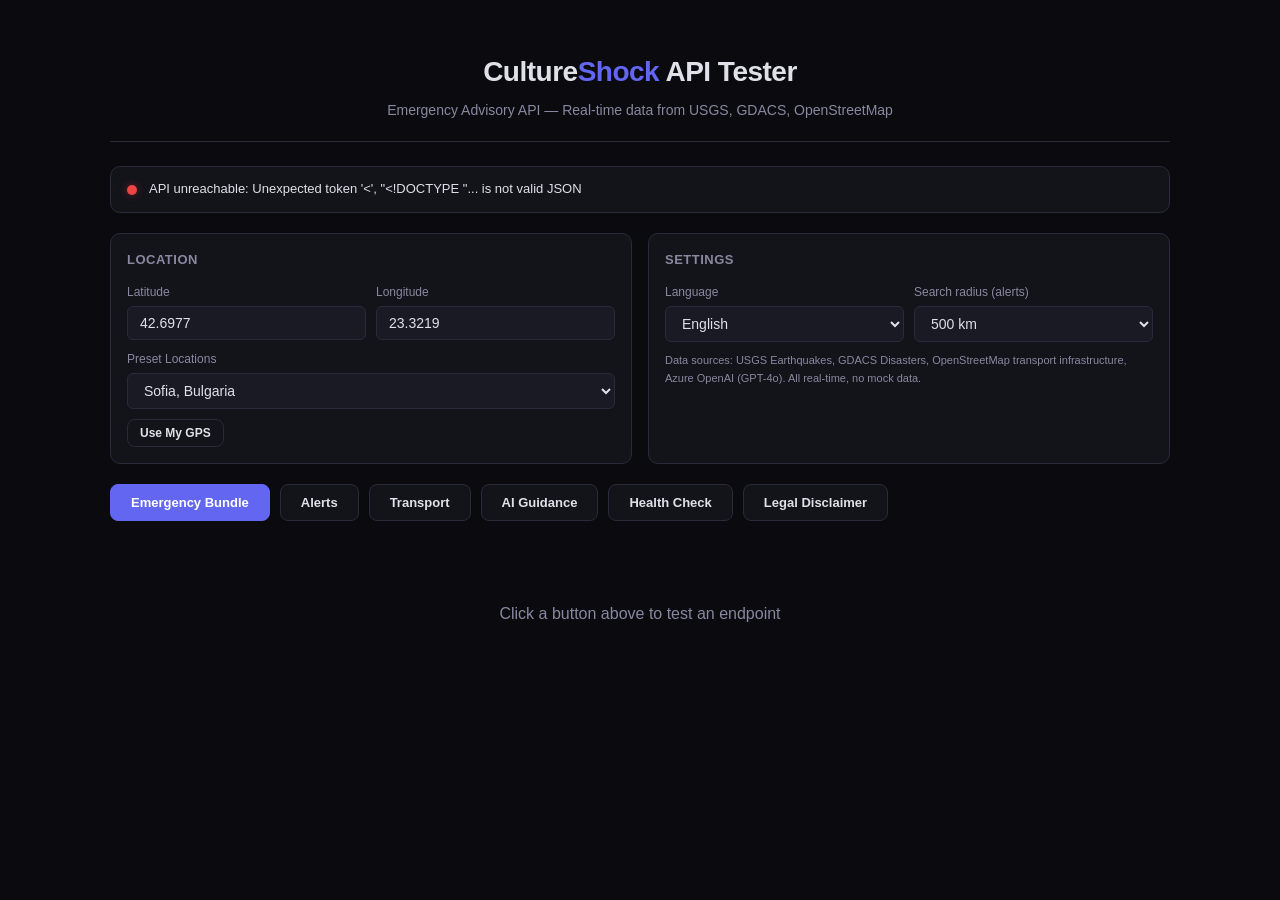
==== src/backend/app/static/index.html @ 13f638d7 "feat: add multi-source real alerts, serve frontend, increase radius New real data sources (all free," ====
<!DOCTYPE html>
<html lang="en">
<head>
<meta charset="UTF-8">
<meta name="viewport" content="width=device-width, initial-scale=1.0">
<title>CultureShock API Tester</title>
<style>
  :root {
    --bg: #0a0a0f;
    --surface: #13131a;
    --surface2: #1a1a25;
    --border: #2a2a3a;
    --text: #e0e0e8;
    --muted: #8888a0;
    --accent: #6366f1;
    --accent-hover: #818cf8;
    --danger: #ef4444;
    --warning: #f59e0b;
    --success: #22c55e;
    --info: #3b82f6;
  }
  * { margin: 0; padding: 0; box-sizing: border-box; }
  body {
    font-family: 'Inter', -apple-system, BlinkMacSystemFont, 'Segoe UI', sans-serif;
    background: var(--bg);
    color: var(--text);
    min-height: 100vh;
    line-height: 1.6;
  }
  .container { max-width: 1100px; margin: 0 auto; padding: 20px; }
  
  header {
    text-align: center;
    padding: 30px 0 20px;
    border-bottom: 1px solid var(--border);
    margin-bottom: 24px;
  }
  header h1 { font-size: 28px; font-weight: 700; letter-spacing: -0.5px; }
  header h1 span { color: var(--accent); }
  header p { color: var(--muted); font-size: 14px; margin-top: 4px; }
  
  .status-bar {
    display: flex;
    align-items: center;
    gap: 12px;
    padding: 12px 16px;
    background: var(--surface);
    border: 1px solid var(--border);
    border-radius: 10px;
    margin-bottom: 20px;
    font-size: 13px;
  }
  .status-dot {
    width: 10px; height: 10px; border-radius: 50%;
    background: var(--muted);
    flex-shrink: 0;
  }
  .status-dot.ok { background: var(--success); box-shadow: 0 0 8px #22c55e66; }
  .status-dot.err { background: var(--danger); box-shadow: 0 0 8px #ef444466; }
  .status-text { flex: 1; }
  .status-label { color: var(--muted); }
  
  .controls {
    display: grid;
    grid-template-columns: 1fr 1fr;
    gap: 16px;
    margin-bottom: 20px;
  }
  .control-group {
    background: var(--surface);
    border: 1px solid var(--border);
    border-radius: 10px;
    padding: 16px;
  }
  .control-group h3 {
    font-size: 13px;
    font-weight: 600;
    color: var(--muted);
    text-transform: uppercase;
    letter-spacing: 0.5px;
    margin-bottom: 12px;
  }
  .control-row {
    display: flex;
    gap: 10px;
    margin-bottom: 10px;
  }
  .control-row:last-child { margin-bottom: 0; }
  
  label { display: block; font-size: 12px; color: var(--muted); margin-bottom: 4px; }
  input, textarea, select {
    width: 100%;
    padding: 8px 12px;
    background: var(--surface2);
    border: 1px solid var(--border);
    border-radius: 6px;
    color: var(--text);
    font-size: 14px;
    font-family: inherit;
    transition: border-color 0.2s;
  }
  input:focus, textarea:focus, select:focus {
    outline: none;
    border-color: var(--accent);
  }
  textarea { resize: vertical; min-height: 60px; }
  
  .field { flex: 1; }
  
  .actions {
    display: flex;
    gap: 10px;
    flex-wrap: wrap;
    margin-bottom: 20px;
  }
  button {
    padding: 10px 20px;
    border: 1px solid var(--border);
    border-radius: 8px;
    background: var(--surface);
    color: var(--text);
    font-size: 13px;
    font-weight: 600;
    cursor: pointer;
    transition: all 0.2s;
    font-family: inherit;
  }
  button:hover { border-color: var(--accent); color: var(--accent); }
  button:active { transform: scale(0.98); }
  button.primary {
    background: var(--accent);
    border-color: var(--accent);
    color: white;
  }
  button.primary:hover { background: var(--accent-hover); }
  button:disabled { opacity: 0.5; cursor: not-allowed; }
  
  .results {
    display: grid;
    gap: 16px;
  }
  .result-card {
    background: var(--surface);
    border: 1px solid var(--border);
    border-radius: 10px;
    overflow: hidden;
  }
  .result-header {
    display: flex;
    justify-content: space-between;
    align-items: center;
    padding: 12px 16px;
    background: var(--surface2);
    border-bottom: 1px solid var(--border);
    font-size: 13px;
    font-weight: 600;
  }
  .result-meta { color: var(--muted); font-weight: 400; font-size: 12px; }
  .result-body { padding: 16px; }
  
  .threat-badge {
    display: inline-block;
    padding: 2px 10px;
    border-radius: 20px;
    font-size: 12px;
    font-weight: 700;
    text-transform: uppercase;
    letter-spacing: 0.5px;
  }
  .threat-critical { background: #ef444433; color: var(--danger); border: 1px solid #ef444466; }
  .threat-high { background: #f59e0b33; color: var(--warning); border: 1px solid #f59e0b66; }
  .threat-medium { background: #3b82f633; color: var(--info); border: 1px solid #3b82f666; }
  .threat-low { background: #22c55e33; color: var(--success); border: 1px solid #22c55e66; }
  .threat-none { background: #88888833; color: var(--muted); border: 1px solid #88888866; }
  
  .advisory-text {
    padding: 12px 16px;
    background: var(--surface2);
    border-radius: 8px;
    border-left: 3px solid var(--accent);
    margin: 10px 0;
    font-size: 14px;
    line-height: 1.7;
  }
  .steps-list {
    list-style: none;
    counter-reset: step;
  }
  .steps-list li {
    counter-increment: step;
    padding: 8px 0 8px 36px;
    position: relative;
    font-size: 14px;
    border-bottom: 1px solid var(--border);
  }
  .steps-list li:last-child { border-bottom: none; }
  .steps-list li::before {
    content: counter(step);
    position: absolute;
    left: 0;
    width: 24px; height: 24px;
    background: var(--accent);
    color: white;
    border-radius: 50%;
    display: flex;
    align-items: center;
    justify-content: center;
    font-size: 12px;
    font-weight: 700;
  }
  
  .disclaimer-box {
    margin-top: 12px;
    padding: 10px 14px;
    background: #f59e0b11;
    border: 1px solid #f59e0b33;
    border-radius: 6px;
    font-size: 11px;
    color: var(--warning);
    line-height: 1.5;
  }
  
  .json-view {
    background: var(--surface2);
    border-radius: 6px;
    padding: 12px;
    overflow-x: auto;
    font-family: 'JetBrains Mono', 'Fira Code', monospace;
    font-size: 12px;
    line-height: 1.5;
    max-height: 400px;
    overflow-y: auto;
    white-space: pre-wrap;
    word-break: break-word;
  }
  
  .transport-grid {
    display: grid;
    grid-template-columns: repeat(auto-fill, minmax(250px, 1fr));
    gap: 10px;
    margin-top: 10px;
  }
  .transport-card {
    padding: 12px;
    background: var(--surface2);
    border-radius: 8px;
    border: 1px solid var(--border);
  }
  .transport-card h4 { font-size: 14px; margin-bottom: 4px; }
  .transport-card .type { font-size: 11px; color: var(--muted); text-transform: uppercase; }
  .transport-card .status-operational { color: var(--success); }
  .transport-card .status-disrupted { color: var(--warning); }
  .transport-card .status-closed { color: var(--danger); }
  
  .confidence-bar {
    height: 6px;
    background: var(--surface2);
    border-radius: 3px;
    margin-top: 8px;
    overflow: hidden;
  }
  .confidence-fill {
    height: 100%;
    border-radius: 3px;
    transition: width 0.6s ease;
  }
  
  .loading { text-align: center; padding: 40px; color: var(--muted); }
  .loading::after {
    content: '';
    display: inline-block;
    width: 20px; height: 20px;
    border: 2px solid var(--border);
    border-top-color: var(--accent);
    border-radius: 50%;
    animation: spin 0.8s linear infinite;
    margin-left: 10px;
    vertical-align: middle;
  }
  @keyframes spin { to { transform: rotate(360deg); } }
  
  .tab-bar {
    display: flex;
    gap: 2px;
    margin-bottom: 0;
  }
  .tab {
    padding: 8px 16px;
    font-size: 12px;
    font-weight: 600;
    background: transparent;
    border: none;
    color: var(--muted);
    cursor: pointer;
    border-bottom: 2px solid transparent;
    transition: all 0.2s;
  }
  .tab.active { color: var(--accent); border-bottom-color: var(--accent); }
  .tab:hover { color: var(--text); }
  .tab-content { display: none; }
  .tab-content.active { display: block; }
  
  @media (max-width: 700px) {
    .controls { grid-template-columns: 1fr; }
    .control-row { flex-direction: column; }
    .actions { flex-direction: column; }
    button { width: 100%; }
  }
</style>
</head>
<body>
<div class="container">
  <header>
    <h1>Culture<span>Shock</span> API Tester</h1>
    <p>Emergency Advisory API &mdash; Real-time data from USGS, GDACS, OpenStreetMap</p>
  </header>
  
  <div class="status-bar" id="statusBar">
    <div class="status-dot" id="statusDot"></div>
    <span class="status-text" id="statusText">Checking API health...</span>
    <span class="status-label" id="statusVersion"></span>
  </div>
  
  <div class="controls">
    <div class="control-group">
      <h3>Location</h3>
      <div class="control-row">
        <div class="field">
          <label>Latitude</label>
          <input type="number" id="lat" value="42.6977" step="0.001" min="-90" max="90">
        </div>
        <div class="field">
          <label>Longitude</label>
          <input type="number" id="lon" value="23.3219" step="0.001" min="-180" max="180">
        </div>
      </div>
      <div class="control-row">
        <div class="field">
          <label>Preset Locations</label>
          <select id="presets" onchange="applyPreset()">
            <option value="">Custom</option>
            <option value="42.6977,23.3219" selected>Sofia, Bulgaria</option>
            <option value="41.0082,28.9784">Istanbul, Turkey</option>
            <option value="35.6762,139.6503">Tokyo, Japan</option>
            <option value="34.0522,-118.2437">Los Angeles, USA</option>
            <option value="28.6139,77.2090">New Delhi, India</option>
            <option value="51.5074,-0.1278">London, UK</option>
            <option value="-33.8688,151.2093">Sydney, Australia</option>
          </select>
        </div>
      </div>
      <div class="control-row">
        <button onclick="useMyLocation()" style="font-size:12px;padding:6px 12px;">Use My GPS</button>
      </div>
    </div>
    
    <div class="control-group">
      <h3>Settings</h3>
      <div class="control-row">
        <div class="field">
          <label>Language</label>
          <select id="language">
            <option value="en">English</option>
            <option value="bg">Bulgarian</option>
            <option value="tr">Turkish</option>
            <option value="ja">Japanese</option>
            <option value="es">Spanish</option>
            <option value="fr">French</option>
            <option value="de">German</option>
          </select>
        </div>
        <div class="field">
          <label>Search radius (alerts)</label>
          <select id="radius">
            <option value="100">100 km</option>
            <option value="250">250 km</option>
            <option value="500" selected>500 km</option>
          </select>
        </div>
      </div>
      <div style="font-size:11px;color:var(--muted);margin-top:8px;">Data sources: USGS Earthquakes, GDACS Disasters, OpenStreetMap transport infrastructure, Azure OpenAI (GPT-4o). All real-time, no mock data.</div>
    </div>
  </div>
  
  <div class="actions">
    <button class="primary" onclick="callBundle()" id="btnBundle">Emergency Bundle</button>
    <button onclick="callAlerts()">Alerts</button>
    <button onclick="callTransport()">Transport</button>
    <button onclick="callGuidance()">AI Guidance</button>
    <button onclick="callHealth()">Health Check</button>
    <button onclick="callDisclaimer()">Legal Disclaimer</button>
  </div>
  
  <div class="results" id="results">
    <div style="text-align:center;padding:60px 0;color:var(--muted);">
      Click a button above to test an endpoint
    </div>
  </div>
</div>

<script>
// Use relative URL when served from the backend, absolute as fallback
const API = window.location.hostname === '' || window.location.protocol === 'file:'
  ? 'https://cultureshock-api.happywater-e6483408.eastus2.azurecontainerapps.io/api/v1'
  : window.location.origin + '/api/v1';

function getLat() { return parseFloat(document.getElementById('lat').value); }
function getLon() { return parseFloat(document.getElementById('lon').value); }
function getLanguage() { return document.getElementById('language').value; }
function getRadius() { return parseInt(document.getElementById('radius').value); }

function applyPreset() {
  const v = document.getElementById('presets').value;
  if (v) {
    const [lat, lon] = v.split(',');
    document.getElementById('lat').value = lat;
    document.getElementById('lon').value = lon;
  }
}

function useMyLocation() {
  if (!navigator.geolocation) return alert('Geolocation not supported');
  navigator.geolocation.getCurrentPosition(
    pos => {
      document.getElementById('lat').value = pos.coords.latitude.toFixed(4);
      document.getElementById('lon').value = pos.coords.longitude.toFixed(4);
      document.getElementById('presets').value = '';
    },
    err => alert('Could not get location: ' + err.message)
  );
}

function showLoading(msg) {
  document.getElementById('results').innerHTML = `<div class="loading">${msg}</div>`;
}

function threatClass(level) {
  return 'threat-' + (level || 'none');
}

function statusClass(status) {
  return 'status-' + (status || 'unknown');
}

function confidenceColor(c) {
  if (c >= 0.7) return 'var(--success)';
  if (c >= 0.4) return 'var(--warning)';
  return 'var(--danger)';
}

function renderBundle(data, elapsed) {
  const c = data.advisory_meta?.confidence || 0;
  return `
    <div class="result-card">
      <div class="result-header">
        <span>Emergency Bundle</span>
        <span class="result-meta">${elapsed}ms &middot; ${JSON.stringify(data).length} bytes</span>
      </div>
      <div class="result-body">
        <div style="display:flex;gap:12px;align-items:center;margin-bottom:12px;">
          <span class="threat-badge ${threatClass(data.threat_level)}">${data.threat_level}</span>
          <span style="font-size:14px;font-weight:600;">${data.action_suggestion?.replace(/_/g, ' ')}</span>
          <span style="margin-left:auto;font-size:13px;">Emergency: <strong>${data.local_emergency_number || 'N/A'}</strong></span>
        </div>
        
        <div class="advisory-text">${data.advisory_text}</div>
        
        <h4 style="margin-top:16px;font-size:13px;color:var(--muted);">PRIORITY STEPS</h4>
        <ol class="steps-list">
          ${(data.priority_steps||[]).map(s => `<li>${s}</li>`).join('')}
        </ol>
        
        <h4 style="margin-top:16px;font-size:13px;color:var(--muted);">TRANSPORT OPTIONS</h4>
        <div class="transport-grid">
          ${(data.transport||[]).map(t => `
            <div class="transport-card">
              <div class="type">${t.type?.replace(/_/g, ' ')}</div>
              <h4>${t.name}</h4>
              <div class="${statusClass(t.status)}" style="font-weight:600;font-size:13px;margin:4px 0;">${t.status}</div>
              <div style="font-size:12px;color:var(--muted);">${t.status_detail}</div>
              ${t.distance_km ? `<div style="font-size:12px;margin-top:4px;">${t.distance_km} km &middot; ~${t.estimated_travel_minutes} min</div>` : ''}
            </div>
          `).join('')}
        </div>
        
        <div style="margin-top:16px;font-size:12px;color:var(--muted);">
          Confidence: ${(c*100).toFixed(0)}% &middot; Model: ${data.advisory_meta?.ai_model || 'N/A'}
          <div class="confidence-bar"><div class="confidence-fill" style="width:${c*100}%;background:${confidenceColor(c)};"></div></div>
        </div>
        
        <div class="disclaimer-box">${data.advisory_meta?.disclaimer || ''}</div>
      </div>
    </div>
    
    <div class="result-card">
      <div class="result-header">
        <div class="tab-bar">
          <button class="tab active" onclick="switchTab(this,'json-tab')">Raw JSON</button>
        </div>
      </div>
      <div class="result-body">
        <div id="json-tab" class="tab-content active">
          <div class="json-view">${JSON.stringify(data, null, 2)}</div>
        </div>
      </div>
    </div>
  `;
}

function renderAlerts(data, elapsed) {
  return `
    <div class="result-card">
      <div class="result-header">
        <span>Alerts for (${data.location?.latitude}, ${data.location?.longitude})</span>
        <span class="result-meta">${elapsed}ms &middot; ${data.alerts?.length || 0} alerts</span>
      </div>
      <div class="result-body">
        ${(data.alerts||[]).map(a => `
          <div style="padding:12px;background:var(--surface2);border-radius:8px;margin-bottom:8px;border-left:3px solid ${a.severity==='critical'?'var(--danger)':a.severity==='high'?'var(--warning)':'var(--info)'};">
            <div style="display:flex;justify-content:space-between;align-items:center;">
              <strong>${a.title}</strong>
              <span class="threat-badge ${threatClass(a.severity)}">${a.severity}</span>
            </div>
            <div style="font-size:13px;margin-top:6px;color:var(--muted);">${a.description}</div>
            <div style="font-size:11px;margin-top:4px;color:var(--muted);">Type: ${a.type} &middot; Source: ${a.source?.name} (${a.source?.reliability})</div>
          </div>
        `).join('')}
        <div class="json-view" style="margin-top:12px;">${JSON.stringify(data, null, 2)}</div>
      </div>
    </div>
  `;
}

function renderTransport(data, elapsed) {
  return `
    <div class="result-card">
      <div class="result-header">
        <span>Transport Options</span>
        <span class="result-meta">${elapsed}ms &middot; ${data.options?.length || 0} options</span>
      </div>
      <div class="result-body">
        <div class="transport-grid">
          ${(data.options||[]).map(t => `
            <div class="transport-card">
              <div class="type">${t.type?.replace(/_/g, ' ')}</div>
              <h4>${t.name}</h4>
              <div class="${statusClass(t.status)}" style="font-weight:600;font-size:13px;margin:4px 0;">${t.status}</div>
              <div style="font-size:12px;color:var(--muted);">${t.status_detail}</div>
              ${t.distance_km ? `<div style="font-size:12px;margin-top:4px;">${t.distance_km} km &middot; ~${t.estimated_travel_minutes} min</div>` : ''}
            </div>
          `).join('')}
        </div>
        <div class="json-view" style="margin-top:12px;">${JSON.stringify(data, null, 2)}</div>
      </div>
    </div>
  `;
}

function renderGuidance(data, elapsed) {
  const c = data.advisory_meta?.confidence || 0;
  return `
    <div class="result-card">
      <div class="result-header">
        <span>AI Advisory Guidance</span>
        <span class="result-meta">${elapsed}ms &middot; Model: ${data.advisory_meta?.ai_model || 'N/A'}</span>
      </div>
      <div class="result-body">
        <div style="margin-bottom:12px;">
          <span style="font-weight:600;">${data.action_suggestion?.replace(/_/g, ' ')}</span>
          <span style="margin-left:12px;font-size:13px;">Emergency: <strong>${data.local_emergency_number || 'N/A'}</strong></span>
        </div>
        <div class="advisory-text">${data.advisory_text}</div>
        <h4 style="margin-top:16px;font-size:13px;color:var(--muted);">PRIORITY STEPS</h4>
        <ol class="steps-list">
          ${(data.priority_steps||[]).map(s => `<li>${s}</li>`).join('')}
        </ol>
        <div style="margin-top:12px;font-size:12px;color:var(--muted);">
          Confidence: ${(c*100).toFixed(0)}%
          <div class="confidence-bar"><div class="confidence-fill" style="width:${c*100}%;background:${confidenceColor(c)};"></div></div>
        </div>
        <div class="disclaimer-box">${data.advisory_meta?.disclaimer || ''}</div>
        <div class="json-view" style="margin-top:12px;">${JSON.stringify(data, null, 2)}</div>
      </div>
    </div>
  `;
}

function renderGeneric(title, data, elapsed) {
  return `
    <div class="result-card">
      <div class="result-header">
        <span>${title}</span>
        <span class="result-meta">${elapsed}ms</span>
      </div>
      <div class="result-body">
        <div class="json-view">${JSON.stringify(data, null, 2)}</div>
      </div>
    </div>
  `;
}

function renderError(endpoint, error) {
  return `
    <div class="result-card" style="border-color:var(--danger);">
      <div class="result-header" style="background:#ef444422;">
        <span style="color:var(--danger);">Error: ${endpoint}</span>
      </div>
      <div class="result-body">
        <div style="color:var(--danger);font-size:14px;">${error}</div>
      </div>
    </div>
  `;
}

async function apiCall(method, path, body) {
  const t0 = performance.now();
  const opts = { method, headers: {} };
  if (body) {
    opts.headers['Content-Type'] = 'application/json';
    opts.body = JSON.stringify(body);
  }
  const resp = await fetch(API + path, opts);
  const data = await resp.json();
  const elapsed = Math.round(performance.now() - t0);
  if (!resp.ok) throw new Error(`HTTP ${resp.status}: ${JSON.stringify(data)}`);
  return { data, elapsed };
}

async function callBundle() {
  showLoading('Fetching emergency bundle (AI advisory)...');
  try {
    const { data, elapsed } = await apiCall('POST', '/emergency/bundle', {
      latitude: getLat(), longitude: getLon(),
      language: getLanguage()
    });
    document.getElementById('results').innerHTML = renderBundle(data, elapsed);
  } catch (e) {
    document.getElementById('results').innerHTML = renderError('Emergency Bundle', e.message);
  }
}

async function callAlerts() {
  showLoading('Fetching alerts...');
  try {
    const { data, elapsed } = await apiCall('GET', `/alerts/region/${getLat()}/${getLon()}`);
    document.getElementById('results').innerHTML = renderAlerts(data, elapsed);
  } catch (e) {
    document.getElementById('results').innerHTML = renderError('Alerts', e.message);
  }
}

async function callTransport() {
  showLoading('Fetching transport options...');
  try {
    const { data, elapsed } = await apiCall('GET', `/transport/status/${getLat()}/${getLon()}`);
    document.getElementById('results').innerHTML = renderTransport(data, elapsed);
  } catch (e) {
    document.getElementById('results').innerHTML = renderError('Transport', e.message);
  }
}

async function callGuidance() {
  showLoading('Generating AI advisory guidance...');
  try {
    const { data, elapsed } = await apiCall('POST', '/guidance/plan', {
      latitude: getLat(), longitude: getLon(),
      language: getLanguage()
    });
    document.getElementById('results').innerHTML = renderGuidance(data, elapsed);
  } catch (e) {
    document.getElementById('results').innerHTML = renderError('AI Guidance', e.message);
  }
}

async function callHealth() {
  showLoading('Checking API health...');
  try {
    const { data, elapsed } = await apiCall('GET', '/health');
    document.getElementById('results').innerHTML = renderGeneric('Health Check', data, elapsed);
  } catch (e) {
    document.getElementById('results').innerHTML = renderError('Health', e.message);
  }
}

async function callDisclaimer() {
  showLoading('Fetching legal disclaimer...');
  try {
    const { data, elapsed } = await apiCall('GET', '/legal/disclaimer');
    document.getElementById('results').innerHTML = renderGeneric('Legal Disclaimer', data, elapsed);
  } catch (e) {
    document.getElementById('results').innerHTML = renderError('Disclaimer', e.message);
  }
}

// Health check on load
(async () => {
  try {
    const { data } = await apiCall('GET', '/health');
    document.getElementById('statusDot').className = 'status-dot ok';
    document.getElementById('statusText').textContent = `API is ${data.status} — all providers ${Object.values(data.providers).every(v=>v==='healthy') ? 'operational' : 'degraded'}`;
    document.getElementById('statusVersion').textContent = `v${data.version}`;
  } catch (e) {
    document.getElementById('statusDot').className = 'status-dot err';
    document.getElementById('statusText').textContent = 'API unreachable: ' + e.message;
  }
})();
</script>
</body>
</html>
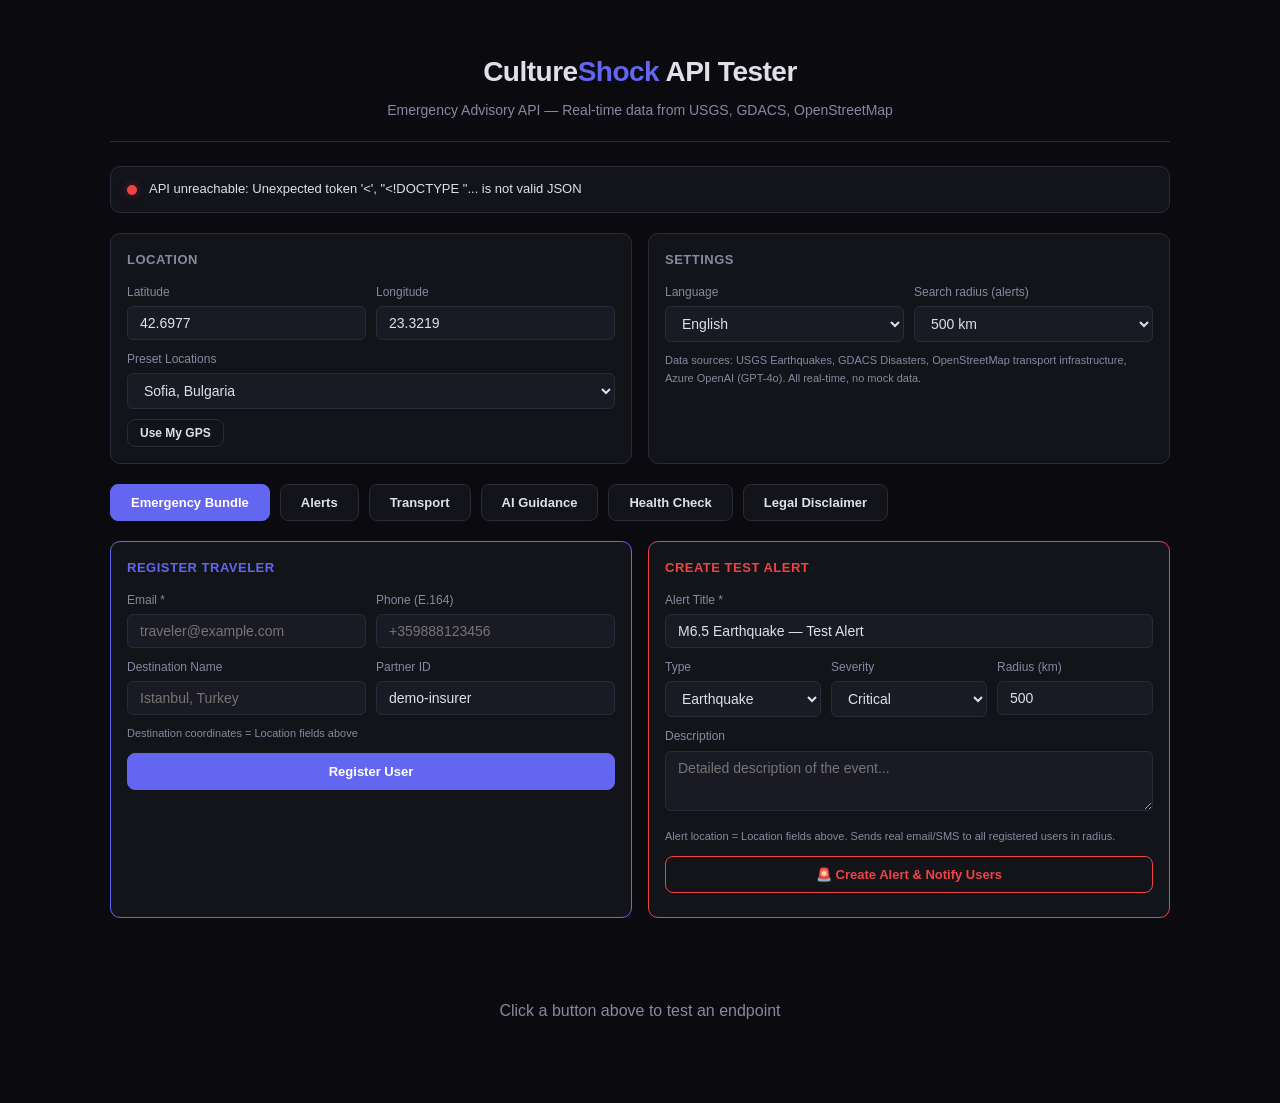
==== commit 71b3a2f6: "feat: add seed demo data + register user & create alert UI Admin panel: - POST /admin/seed-demo endp" ====
--- a/src/backend/app/static/index.html
+++ b/src/backend/app/static/index.html
@@ -390,6 +390,82 @@
     <button onclick="callHealth()">Health Check</button>
     <button onclick="callDisclaimer()">Legal Disclaimer</button>
   </div>
+
+  <!-- SDK: Register User + Create Alert -->
+  <div class="controls" style="margin-top:20px;">
+    <div class="control-group" style="border-color:var(--accent);">
+      <h3 style="color:var(--accent);">Register Traveler</h3>
+      <div class="control-row">
+        <div class="field">
+          <label>Email *</label>
+          <input type="email" id="reg-email" placeholder="traveler@example.com">
+        </div>
+        <div class="field">
+          <label>Phone (E.164)</label>
+          <input type="text" id="reg-phone" placeholder="+359888123456">
+        </div>
+      </div>
+      <div class="control-row">
+        <div class="field">
+          <label>Destination Name</label>
+          <input type="text" id="reg-dest" placeholder="Istanbul, Turkey">
+        </div>
+        <div class="field">
+          <label>Partner ID</label>
+          <input type="text" id="reg-partner" value="demo-insurer">
+        </div>
+      </div>
+      <div style="font-size:11px;color:var(--muted);margin:8px 0 4px;">Destination coordinates = Location fields above</div>
+      <button class="primary" onclick="registerUser()" style="margin-top:6px;width:100%;">Register User</button>
+      <div id="reg-result" style="font-size:12px;margin-top:8px;color:var(--success);"></div>
+    </div>
+
+    <div class="control-group" style="border-color:var(--danger);">
+      <h3 style="color:var(--danger);">Create Test Alert</h3>
+      <div class="control-row">
+        <div class="field">
+          <label>Alert Title *</label>
+          <input type="text" id="alert-title" placeholder="M6.5 Earthquake near Istanbul" value="M6.5 Earthquake — Test Alert">
+        </div>
+      </div>
+      <div class="control-row">
+        <div class="field">
+          <label>Type</label>
+          <select id="alert-type">
+            <option value="earthquake">Earthquake</option>
+            <option value="flood">Flood</option>
+            <option value="wildfire">Wildfire</option>
+            <option value="geopolitical">Geopolitical</option>
+            <option value="terrorism">Terrorism</option>
+            <option value="tsunami">Tsunami</option>
+            <option value="hurricane">Hurricane</option>
+          </select>
+        </div>
+        <div class="field">
+          <label>Severity</label>
+          <select id="alert-severity">
+            <option value="critical">Critical</option>
+            <option value="high">High</option>
+            <option value="medium">Medium</option>
+            <option value="low">Low</option>
+          </select>
+        </div>
+        <div class="field">
+          <label>Radius (km)</label>
+          <input type="number" id="alert-radius" value="500" min="1">
+        </div>
+      </div>
+      <div class="control-row">
+        <div class="field">
+          <label>Description</label>
+          <textarea id="alert-desc" rows="2" placeholder="Detailed description of the event..."></textarea>
+        </div>
+      </div>
+      <div style="font-size:11px;color:var(--muted);margin:8px 0 4px;">Alert location = Location fields above. Sends real email/SMS to all registered users in radius.</div>
+      <button onclick="createAlert()" style="margin-top:6px;width:100%;border-color:var(--danger);color:var(--danger);">🚨 Create Alert &amp; Notify Users</button>
+      <div id="alert-result" style="font-size:12px;margin-top:8px;"></div>
+    </div>
+  </div>
   
   <div class="results" id="results">
     <div style="text-align:center;padding:60px 0;color:var(--muted);">
@@ -692,6 +768,57 @@
   }
 }
 
+async function registerUser() {
+  const email = document.getElementById('reg-email').value.trim();
+  if (!email) return alert('Email is required');
+  const res = document.getElementById('reg-result');
+  res.style.color = 'var(--muted)';
+  res.textContent = 'Registering...';
+  try {
+    const { data } = await apiCall('POST', '/sdk/register', {
+      email: email,
+      phone: document.getElementById('reg-phone').value.trim(),
+      destination_lat: getLat(),
+      destination_lon: getLon(),
+      destination_name: document.getElementById('reg-dest').value.trim(),
+      partner_id: document.getElementById('reg-partner').value.trim(),
+      language: getLanguage(),
+      gdpr_consent: true
+    });
+    res.style.color = 'var(--success)';
+    res.textContent = `✓ Registered! User ID: ${data.user_id} — Channels: ${data.channels.join(', ')}`;
+  } catch (e) {
+    res.style.color = 'var(--danger)';
+    res.textContent = '✗ ' + e.message;
+  }
+}
+
+async function createAlert() {
+  const title = document.getElementById('alert-title').value.trim();
+  if (!title) return alert('Alert title is required');
+  const res = document.getElementById('alert-result');
+  res.style.color = 'var(--muted)';
+  res.textContent = 'Creating alert & notifying users...';
+  try {
+    const { data, elapsed } = await apiCall('POST', '/sdk/alert', {
+      lat: getLat(),
+      lon: getLon(),
+      type: document.getElementById('alert-type').value,
+      severity: document.getElementById('alert-severity').value,
+      title: title,
+      description: document.getElementById('alert-desc').value.trim(),
+      radius_km: parseInt(document.getElementById('alert-radius').value) || 500
+    });
+    res.style.color = 'var(--success)';
+    res.innerHTML = `✓ Alert created! Decision: <strong>${data.decision}</strong> (${data.urgency}) — ${data.users_notified} users notified in ${elapsed}ms`;
+    // Also show full response below
+    document.getElementById('results').innerHTML = renderGeneric('Alert Result', data, elapsed);
+  } catch (e) {
+    res.style.color = 'var(--danger)';
+    res.textContent = '✗ ' + e.message;
+  }
+}
+
 // Health check on load
 (async () => {
   try {
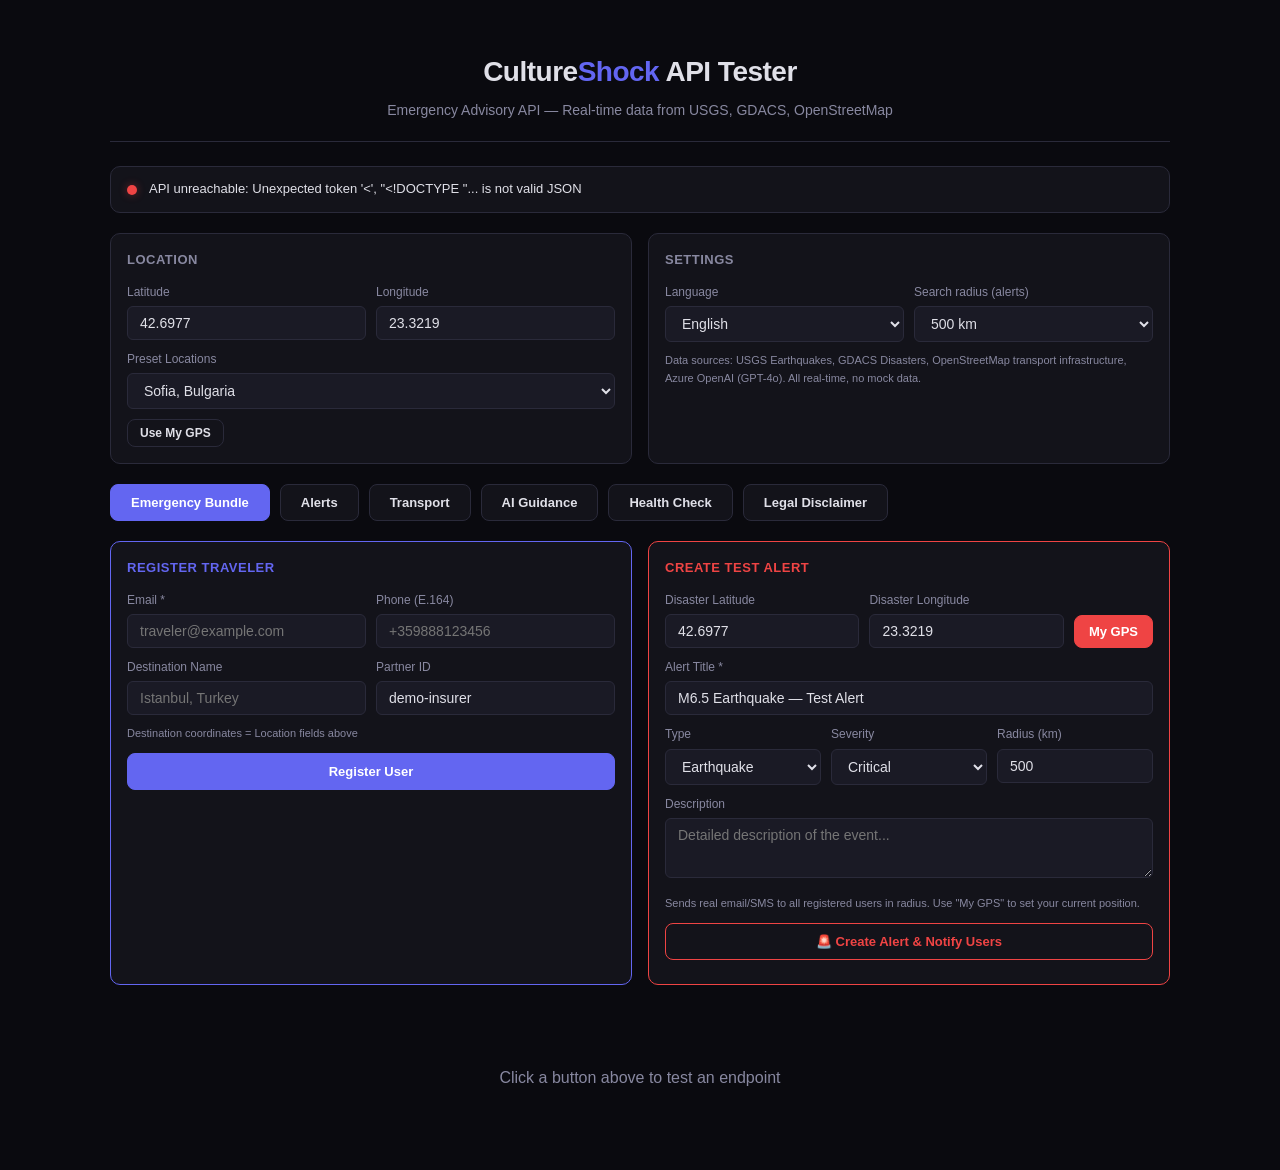
==== commit b925461f: "feat: add /admin/reset endpoint to clear all data before demos Co-authored-by: Azure SRE Agent <nore" ====
--- a/src/backend/app/static/index.html
+++ b/src/backend/app/static/index.html
@@ -424,6 +424,19 @@
       <h3 style="color:var(--danger);">Create Test Alert</h3>
       <div class="control-row">
         <div class="field">
+          <label>Disaster Latitude</label>
+          <input type="number" id="alert-lat" value="42.6977" step="0.001" min="-90" max="90">
+        </div>
+        <div class="field">
+          <label>Disaster Longitude</label>
+          <input type="number" id="alert-lon" value="23.3219" step="0.001" min="-180" max="180">
+        </div>
+        <div class="field" style="flex:0 0 auto;align-self:flex-end;">
+          <button onclick="useGpsForAlert()" style="padding:8px 14px;background:var(--danger);border-color:var(--danger);color:#fff;white-space:nowrap;">My GPS</button>
+        </div>
+      </div>
+      <div class="control-row">
+        <div class="field">
           <label>Alert Title *</label>
           <input type="text" id="alert-title" placeholder="M6.5 Earthquake near Istanbul" value="M6.5 Earthquake — Test Alert">
         </div>
@@ -461,7 +474,7 @@
           <textarea id="alert-desc" rows="2" placeholder="Detailed description of the event..."></textarea>
         </div>
       </div>
-      <div style="font-size:11px;color:var(--muted);margin:8px 0 4px;">Alert location = Location fields above. Sends real email/SMS to all registered users in radius.</div>
+      <div style="font-size:11px;color:var(--muted);margin:8px 0 4px;">Sends real email/SMS to all registered users in radius. Use "My GPS" to set your current position.</div>
       <button onclick="createAlert()" style="margin-top:6px;width:100%;border-color:var(--danger);color:var(--danger);">🚨 Create Alert &amp; Notify Users</button>
       <div id="alert-result" style="font-size:12px;margin-top:8px;"></div>
     </div>
@@ -793,6 +806,17 @@
   }
 }
 
+function useGpsForAlert() {
+  if (!navigator.geolocation) return alert('Geolocation not supported');
+  navigator.geolocation.getCurrentPosition(
+    pos => {
+      document.getElementById('alert-lat').value = pos.coords.latitude.toFixed(4);
+      document.getElementById('alert-lon').value = pos.coords.longitude.toFixed(4);
+    },
+    err => alert('Could not get location: ' + err.message)
+  );
+}
+
 async function createAlert() {
   const title = document.getElementById('alert-title').value.trim();
   if (!title) return alert('Alert title is required');
@@ -801,8 +825,8 @@
   res.textContent = 'Creating alert & notifying users...';
   try {
     const { data, elapsed } = await apiCall('POST', '/sdk/alert', {
-      lat: getLat(),
-      lon: getLon(),
+      lat: parseFloat(document.getElementById('alert-lat').value),
+      lon: parseFloat(document.getElementById('alert-lon').value),
       type: document.getElementById('alert-type').value,
       severity: document.getElementById('alert-severity').value,
       title: title,
